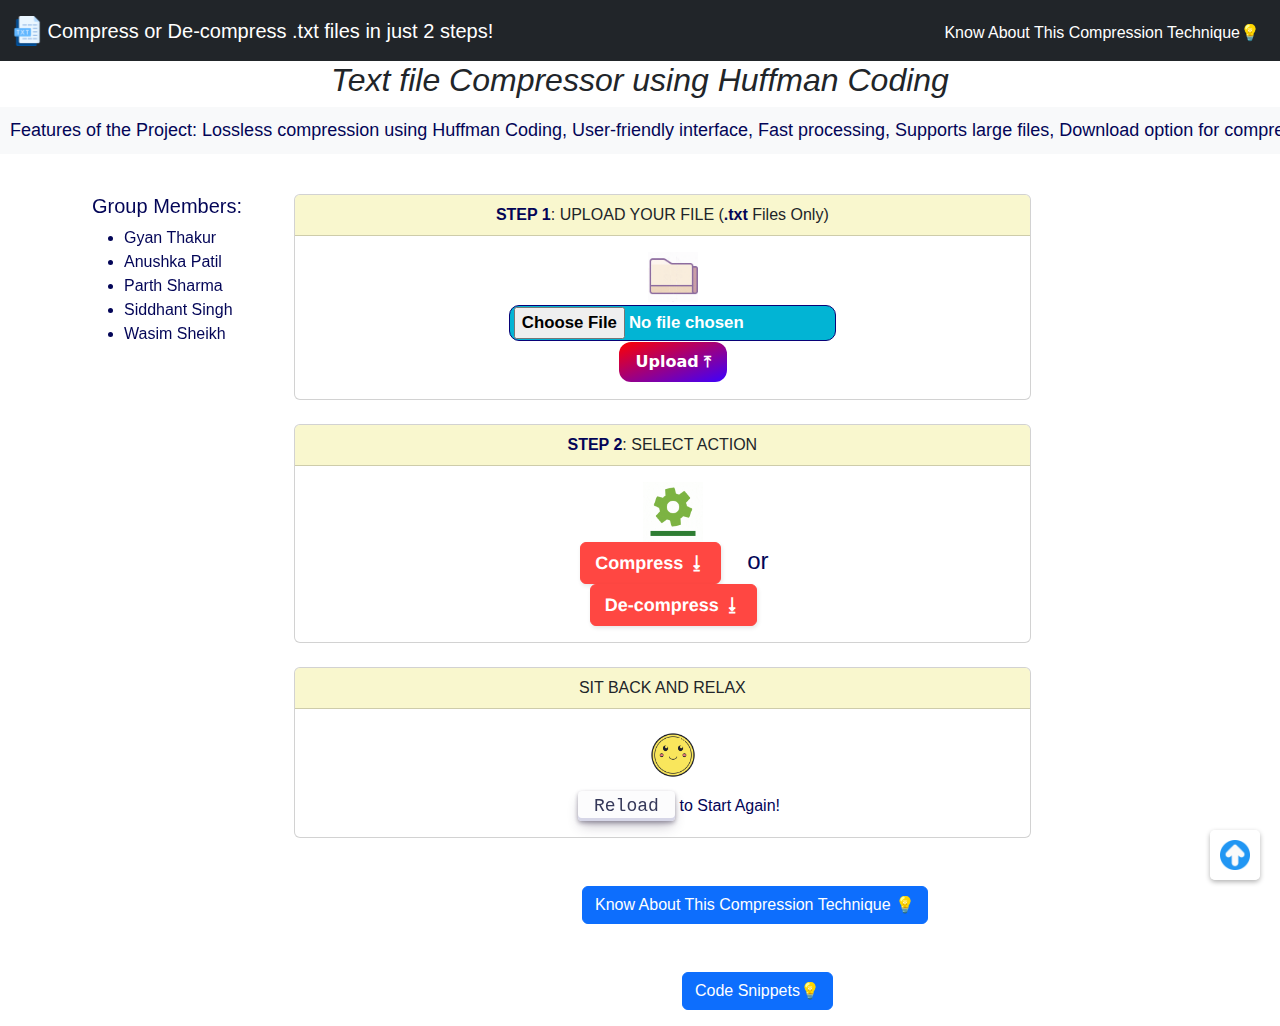
==== index.html @ 9633e0d4 "Add files via upload" ====
<!DOCTYPE html>
<html lang="en">

<head>
	<meta charset="utf-8">
  	<meta http-equiv="x-ua-compatible" content="ie=edge" >
  	<meta name="viewport" content="width=device-width, initial-scale=1.0" >

	<!-- Primary Meta Tags -->
	<title>File Compressor De-compressor</title>
	<link rel="shortcut icon" href="assets/favicon.ico">
	<meta name="title" content="File Compressor De-compressor">
	<meta name="description" content="An online .txt file compressor, de-compressor tool which uses Huffman Coding for Lossless data compression.">
	<meta name="keywords" content="encoding,encoder,huffman, huffman-coding, lossless, huffman-compression-algorithm, txt, lossless-compression-algorithm, file-compression, huffman-encoder, huffman-decoder, huffman-encoding, txt-encode, txt-decode, lossless-compression, lossless-data-compression, filecompressor, online-file-compressor, txt-compressor, online file compression, file compressor, txt compression, GZIP, Brotli, WebP, png, txt compressor, txt encoding, online txt compressor, txt decompressor, samirpaul, SamirPaul1, SamirPaulb, Samir Paul, txt compressor github, gitpages, website, txt compressor website, Huffman code, compression algorithm, lossless data, file files fileformat filetype compress online compression, Online file compressor, online file compression, compress videos, compress PDF, compress files online, Merge PDF, split PDF, combine PDF, extract PDF, compress PDF, convert PDF, Word to PDF, Excel to PDF, Powerpoint to PDF, PDF to JPG, JPG to PDF, compress pdf size, reduce pdf size, compress pdf file, pdf compressor online, reduce size pdf, reduce pdf size, reduce dpi PDF, reduce PDF dpi, compress txt file, txt file compressor, compress text file, text file compressor, compress text file online, compress txt, compress notepad file, compress text file size online, reduce text file size online, compress txt file online, txt file size reducer, compress a text file, compress text file size, how to compress txt file, text file size reducer, text file compression, compress .txt file, compress text files, text compresser, online text file compressor, file compressor, text compressor, file reducer, reduce text file size, online text compressor, txt file, file compresser, text compressor online, file minimizer, is huffman coding lossy or lossless, file shrinker, filecompressor, online file compressor, huffman coding python implementation, huffman coding python, txt compress, lossless compression python, text file size online, how to compress text file, lossless compression examples, huffmans algorithm, huffman compression python, example of lossless compression, de compressor, compressor io, reduce txt file size, huffman image compression python, huffman compression ratio, huffman tree python, huffman decoding python, python huffman coding, text compression example, compressing text files, huffman coding jpeg, file txt, huffman compression algorithm, compressed text file, archive compressor, txt file online, file:txt, lz78 python, what is txt file">
	<meta name="robots" content="index, follow">
	<meta name="google-site-verification" content="fVqw6aziPBBMvC50fkQ3A6y38AhIfhUhfDyIzqqdGTs" />
	<meta http-equiv="Content-Type" content="text/html; charset=utf-8">
	<meta name="language" content="English">
	<meta name="author" content="Samir Paul">
	
	<!-- Open Graph / Facebook -->
	<meta property="og:type" content="website">
	<meta property="og:url" content="https://samirpaulb.github.io/txt-compressor/">
	<meta property="og:title" content="File Compressor De-compressor">
	<meta property="og:description" content="An online .txt file compressor, de-compressor tool which uses Huffman Coding for Lossless data compression.">
	<meta property="og:image" content="https://raw.githubusercontent.com/SamirPaulb/assets/main/text-file-compressor-decompressor-logo.png">

	<!-- Twitter -->
	<meta property="twitter:card" content="summary_large_image">
	<meta property="twitter:url" content="https://samirpaulb.github.io/txt-compressor/">
	<meta property="twitter:title" content="File Compressor De-compressor">
	<meta property="twitter:description" content="An online .txt file compressor, de-compressor tool which uses Huffman Coding for Lossless data compression.">
	<meta property="twitter:image" content="https://raw.githubusercontent.com/SamirPaulb/assets/main/text-file-compressor-decompressor-logo.png">
	<link rel="canonical" href="https://samirpaulb.github.io/txt-compressor"/>
	
	<link rel='stylesheet' type='text/css' href='styles.css'>
	<link href="https://cdn.jsdelivr.net/npm/bootstrap@5.0.0-beta1/dist/css/bootstrap.min.css" rel="stylesheet">
	<script src='script.js' type="text/javascript"></script>
	
	<!-- Google tag (gtag.js) -->
	<script async src="https://www.googletagmanager.com/gtag/js?id=G-CP4QE6ZEV0"></script>
	<script>
	  window.dataLayer = window.dataLayer || [];
	  function gtag(){dataLayer.push(arguments);}
	  gtag('js', new Date());

	  gtag('config', 'G-CP4QE6ZEV0');
	</script>
	<style>
		.nav{
			margin-top: 5px; 
		}
		body {
            margin: 0;
            padding: 0;
            font-family: Arial, sans-serif;
        }
		.container{
			display: flex;
			margin-top: 40px;
		}
		.member{
			width: 15%;
			margin-left: 10px;
			position: fixed;
			border-width: 10px solid green;
			border-radius: 10px;
		}
		.bigdiv{
			width: 80%;
		}
		.marquee {
            width: 100%;           /* Full width */
            overflow: hidden;      /* Hide overflow */
            white-space: nowrap;   /* Prevent text from wrapping */
            box-sizing: border-box; /* Box-sizing to include padding in width */
            background-color: #f8f9fa; /* Optional: background color */
            padding: 10px;         /* Optional: padding */
            font-size: 18px;       /* Font size */
            color: #333;           /* Text color */
        }

        .marquee span {
            display: inline-block;  /* Make span an inline block */
            animation: marquee 15s linear infinite; /* Animation parameters */
        }

        @keyframes marquee {
            0% {
                transform: translateX(100%); /* Start from the right */
            }
            100% {
                transform: translateX(-100%); /* Move to the left */
            }
        }
		#pageUpButton {
			position: fixed;              
			bottom: 20px;                
			right: 20px;                 
			background-color: rgba(255, 255, 255, 0.7); 
			border: none;                
			border-radius: 5px;         
			padding: 10px;              
			box-shadow: 0 2px 5px rgba(0, 0, 0, 0.3); 
			text-decoration: none;       
			z-index: 1000;              
			transition: background-color 0.3s; 
		}
	
		#pageUpButton:hover {
			background-color: rgba(255, 255, 255, 1); 
		}
		#pageUpButton img {
			width: 50px;  /* Increase width */
			height: 50px; /* Increase height */
		}
	

        /* Increase icon size */
        #pageUpButton img {
            width: 50px;  /* Set desired width */
            height: 50px; /* Set desired height */
            object-fit: contain; /* Maintain aspect ratio */
        }
		
	</style>
</head>



<!-- <body > -->
<body>
	<nav class="navbar navbar-expand-lg navbar-dark bg-dark">
        <div class="container-fluid">
			<a class="navbar-brand" href="index.html">
				<img src="assets/txt-logo.png" width="30" height="30" class="d-inline-block align-top" alt="txt-logo" loading="lazy">
				Compress or De-compress .txt files in just 2 steps!
			  </a>
            <div class="collapse navbar-collapse" id="navbarSupportedContent">
                <ul class="navbar-nav me-auto mb-2 mb-lg-0"></ul>
                <ul class="nav navbar-nav navbar-right">
					<a class="nav-link active" aria-current="page" href="info.html" target = "_blank" >Know About This Compression Technique💡</a>
				</ul>
            </div>
        </div>
    </nav>

	
	<h2 class="project-name text-center">Text file Compressor using Huffman Coding</h2> <!-- Add Project Name Here -->

    <div class="marquee">
        <span>
            Features of the Project: Lossless compression using Huffman Coding, User-friendly interface, Fast processing, Supports large files, Download option for compressed files, Decompression feature available.
        </span>
    </div>


<div class="container">
            <div class="member">
                <h5>Group Members:</h5>
                <ul>
                    <li>Gyan Thakur</li>
                    <li>Anushka Patil</li>
                    <li>Parth Sharma</li>
                    <li>Siddhant Singh</li>
					<li>Wasim Sheikh</li>
                </ul>
            </div>
	
	<div class="bigdiv">
		<div class="card text-center">
		<div class="card-header" style="background-color:rgba(245, 241, 171, 0.58);"> <b>STEP 1</b>: UPLOAD YOUR FILE (<b>.txt</b> Files Only) </div>
		<div class="align" id="step1">
			<div class="card-body">
				<img height="50" width="50" src="assets/upload.gif" alt="Upload" loading="lazy">
				<br>
			<form method="post" enctype="multipart/form-data" class="form" id="fileform">
				<input class="file-input-button" type="file" id="uploadfile"  class="input">
				
				<input class="upload-button" type="button" id="submitbtn"  class="input" value="Upload ⤒">
			</form>
			<br>
		</div>
			<!-- Upload File -->
		</div>
		 </div>
		 <br>
		<div class="card text-center">
			<div class="card-header" style="background-color:rgba(245, 241, 171, 0.58);"> <b>STEP 2</b>: SELECT ACTION </div>
				<div class="align" id="step2">
					<div class="card-body">
						<img height="60" width="60" src="assets/action.gif" alt="action" loading="lazy">
						<br>
					<!-- &emsp;&emsp;&emsp;&emsp; -->
						<button type="button" id="encode" class="button" >Compress ⭳</button>
						&nbsp or &nbsp;
					<!-- &emsp;&emsp;&emsp;&emsp; -->
						<button type="button" id="decode" class="button" >De-compress ⭳</button>
			<!-- Select Action -->
						<br>
					</div>
				</div>
		</div>
		<br>
		<div class="card text-center">
			<div class="card-header" style="background-color:rgba(245, 241, 171, 0.58);">SIT BACK AND RELAX</div>
				<div class="align" id="step3" >
					<div class="card-body">
						<img height="60" width="60" src="assets/emoji.gif" alt="emoji" loading="lazy">
						<br>
						<span class="align" id="text4">
						<button class="reload-button" type="button" onclick="location.reload()" >Reload</button> to Start Again! 
						</span>
					<br>
			<!-- Wait a moment -->
				</div>
			</div>
		</div>
	</div>
</div>


<div class="container text-center mt-5">
	<a href="info.html" target="_blank">
		<button class="btn btn-primary" style="margin-left: 500px;">Know About This Compression Technique 💡</button>
	</a>
</div>
<div class="container text-center mt-5">
	<a href="code.html" target="_blank">
		<button class="btn btn-primary" style="margin-left: 600px;">Code Snippets💡</button>
	</a>
</div>


<a href="#" id="pageUpButton" title="Scroll to top">
	<img src="assets/up.png" alt="Up" style="width: 30px; height: 30px;">
</a>
<script>
	document.getElementById("pageUpButton").addEventListener("click", function(event) {
		event.preventDefault(); // Prevent default anchor behavior
		window.scrollTo({
			top: 0,
			behavior: 'smooth' // Smooth scroll
		});
	});
</script>
	
<footer>
  <p></p>
</footer>
	
</body>

</html>
---- styles.css ----
*{
    color: rgb(3, 5, 87);
    font-family: Arial, Helvetica, sans-serif;
}
h2{
    /* color: black; */
    font-style: italic;
    /* text-decoration: underline;    */
}
h3{
    color: black;
    font-style: italic;
    text-decoration: underline;
}
#heading {
    margin-left: 1%;
    margin-right: 1%;
    font-size: 130%;
}
.align{
    /* padding: 1.5%; */
    padding-left: 17%;
    padding-right: 12%;
    padding-bottom: 0.05%;
    /* background-color: rgb(182, 179, 179); */
    font-size: medium;
    
}
.bigdiv{
    margin-left: 5%;
    margin-right: 5%;
    /* border: rgb(0, 0, 0) solid 2px; */
    
    /* background-color: rgb(182, 179, 179) ; */
}

.links{
    color: rgb(11, 11, 251);
    background-color: rgb(189, 201, 206);
    font-family: Georgia, 'Times New Roman', Times, serif;
    /* font-weight:+ bold; */
    font-size: large;
}
.links:hover{
    color: rgb(3, 3, 128);
    background-color: rgb(2, 158, 158);
}

.form{
    /* background-color: rgb(182, 179, 179) ; */
    font-family: Arial, Helvetica, sans-serif;
    /* font-size: x-small; */
    display: inline-block;
}
.input{
    font-size: x-small;
     /*  background-color: rgb(182, 179, 179); */
}

#text1{
    font-size: xx-small;
    /* background-color: rgb(182, 179, 179) ; */
}
#text4{
    font-size: small;
}
/* #encode{
    background-color: rgb(97, 153, 97);
} */
/* #decode{
    background-color: rgb(172, 75, 75);
} */
#encode:disabled{
    background-color: rgb(182, 179, 179);
}
#decode:disabled{
    background-color: rgb(182, 179, 179);
}
.button {
    background: #FF4742;
    border: 1px solid #FF4742;
    border-radius: 6px;
    box-shadow: rgba(0, 0, 0, 0.1) 1px 2px 4px;
    box-sizing: border-box;
    color: #FFFFFF;
    cursor: pointer;
    display: inline-block;
    font-family: nunito,roboto,proxima-nova,"proxima nova",sans-serif;
    font-size: 16px;
    font-weight: 800;
    line-height: 16px;
    min-height: 40px;
    outline: 0;
    padding: 12px 14px;
    text-align: center;
    text-rendering: geometricprecision;
    text-transform: none;
    user-select: none;
    -webkit-user-select: none;
    touch-action: manipulation;
    vertical-align: middle;
  }
  
  .button:hover,
  .button:active {
    background-color: initial;
    background-position: 0 0;
    color: #FF4742;
  }
  
  .button:active {
    opacity: .5;
  }


.button:disabled{
    color: rgb(56, 54, 54);
}
.text{
    font-size: small;
}
.text2{
    /* background-color: rgb(182, 179, 179); */
    font-size: small;
}
#link1{
    font-size: smaller;
}
#textImg{
    width: 10%;
    margin-left: 30%;
    /* background-color: rgb(182, 179, 179); */
}

#doneImg{
    width: 9.5%;
    margin-left: 30.5%;
    /* background-color: rgb(182, 179, 179); */
}

#optionsImg{
    width: 14%;
    margin-left: 28.5%;
    /* background-color: rgb(182, 179, 179); */
}

#waitImg{
    width: 14%;
    margin-left: 29%;
    /* background-color: rgb(182, 179, 179); */
}
@media(min-width:740px){
    #heading {
        margin-left: 12%;
        margin-right: 10%;
        font-size: 150%;
    }
    #encode{
        margin-left: 4%;
    }
    .button{
        font-size: medium;
    }
    .bigdiv{
        margin-left: 15%;
        margin-right: 15%;
    }
    .align{
        font-size: large;
    }
    .text{
        font-size: medium;
        margin-left: 12%;
        margin-right: 3%;
    }
    #text1{
        font-size: x-small;
    }
    .text2{
        font-size: medium;
    }
    #text4{
        font-size: medium;
    }
    .input{
        font-size: small;
    }
    #link1{
        font-size: large;
    }
}
@media(min-width:1090px){
    #heading {
        margin-left: 17%;
        margin-right: 11%;
        font-size: 165%;
    }
    #encode{
        margin-left: 4%;
    }
    .text{
        margin-left: 25%;
        margin-right: 15%;
    }
    #text1{
        font-size: small;
    }
    .bigdiv{
        margin-left: 19%;
        margin-right: 15%;
    }
    .button{
        font-size: large;
        margin-left: 1.5%;
        margin-right: 1.5%;
    }
    .align{
        padding-left:23% ;
        padding-right: 20%;
        font-size: x-large;
    }
    .text2{
        font-size: large;
    }
}


.file-input-button {
    -webkit-appearance: none;
    background: #02b4d4;
    border: 1px solid #090177;
    border-radius: 10px;
    outline: none;
    padding: 0.1em 0.2em;
    margin-right: 1px;
    color: #ffffff;
    font-size: 0.7em;
    font-family: "Quicksand", sans-serif;
    font-weight: bold;
    cursor: pointer;
  }
  




  

  

  .reload-button {
    align-items: center;
    appearance: none;
    background-color: #FCFCFD;
    border-radius: 4px;
    border-width: 0;
    box-shadow: rgba(45, 35, 66, 0.4) 0 2px 4px,rgba(45, 35, 66, 0.3) 0 7px 13px -3px,#D6D6E7 0 -3px 0 inset;
    box-sizing: border-box;
    color: #36395A;
    cursor: pointer;
    display: inline-flex;
    font-family: "JetBrains Mono",monospace;
    height: 30px;
    justify-content: center;
    line-height: 1;
    list-style: none;
    overflow: hidden;
    padding-left: 16px;
    padding-right: 16px;
    position: relative;
    text-align: left;
    text-decoration: none;
    transition: box-shadow .15s,transform .15s;
    user-select: none;
    -webkit-user-select: none;
    touch-action: manipulation;
    white-space: nowrap;
    will-change: box-shadow,transform;
    font-size: 18px;
  }
  
  .reload-button:focus {
    box-shadow: #e5f34e 0 0 0 1.5px inset, rgba(45, 35, 66, 0.4) 0 2px 4px, rgba(45, 35, 66, 0.3) 0 7px 13px -3px, #D6D6E7 0 -3px 0 inset;
  }
  
  .reload-button:hover {
    box-shadow: rgba(45, 35, 66, 0.4) 0 4px 8px, rgba(45, 35, 66, 0.3) 0 7px 13px -3px, #1515df 0 -3px 0 inset;
    transform: translateY(-2px);
  }
  
  .reload-button:active {
    box-shadow: #D6D6E7 0 3px 7px inset;
    transform: translateY(2px);
  }




  .dropdown {
    width: 100%;
    max-width: 1000px;
    margin: 0 auto;
}

.dropdown-header {
    cursor: pointer;
    padding: 10px;
    background-color: #f0f0f0;
    border: 1px solid #ddd;
    margin: 0;
}

.dropdown-content {
    display: none; /* Hide the content by default */
    padding: 10px;
    border: 1px solid #ddd;
    border-top: none; /* No top border for the content */
}

.dropdown-content ul {
    list-style: none; /* Remove bullet points */
    padding: 0; /* Remove padding */
}

  


  .upload-button {
    background: linear-gradient(to bottom right, #ff0000, #3c00ff);
    border: 0;
    border-radius: 12px;
    color: #ffffff;
    cursor: pointer;
    display: inline-block;
    font-family: -apple-system,system-ui,"Segoe UI",Roboto,Helvetica,Arial,sans-serif;
    font-size: 16px;
    font-weight: 700;
    line-height: 2.5;
    outline: transparent;
    padding: 0 1rem;
    text-align: center;
    text-decoration: none;
    transition: box-shadow .2s ease-in-out;
    user-select: none;
    -webkit-user-select: none;
    touch-action: manipulation;
    white-space: nowrap;
  }
  
  .upload-button:not([disabled]):focus {
    box-shadow: 0 0 .25rem rgba(0, 0, 0, 0.5), -.125rem -.125rem 1rem rgba(239, 71, 101, 0.5), .125rem .125rem 1rem rgba(255, 154, 90, 0.5);
  }
  
  .upload-button:not([disabled]):hover {
    box-shadow: 0 0 .25rem rgba(0, 0, 0, 0.5), -.125rem -.125rem 1rem rgba(239, 71, 101, 0.5), .125rem .125rem 1rem rgba(255, 154, 90, 0.5);
  }
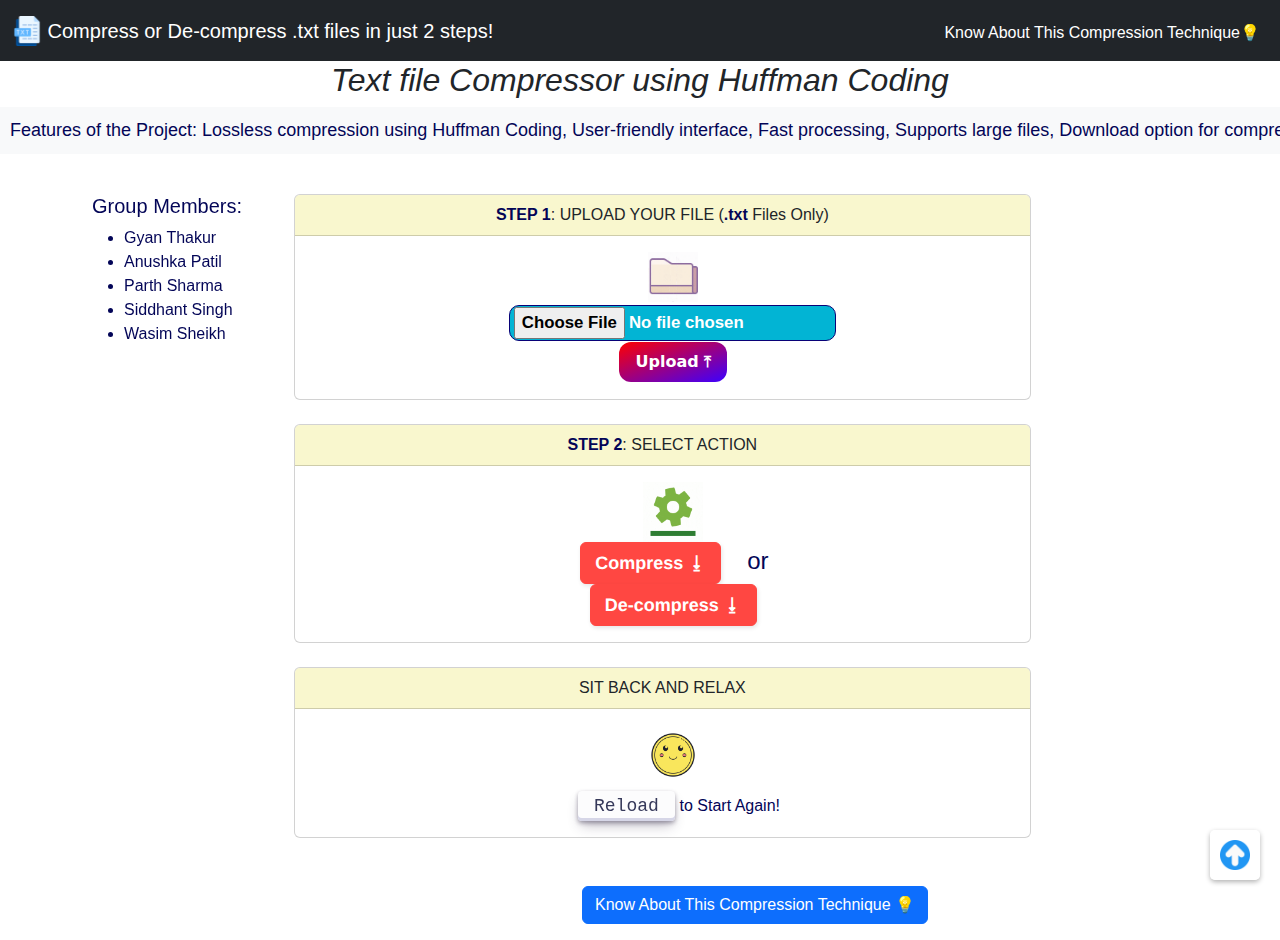
==== commit ea540ad8: "Update index.html" ====
--- a/index.html
+++ b/index.html
@@ -225,11 +225,6 @@
 		<button class="btn btn-primary" style="margin-left: 500px;">Know About This Compression Technique 💡</button>
 	</a>
 </div>
-<div class="container text-center mt-5">
-	<a href="code.html" target="_blank">
-		<button class="btn btn-primary" style="margin-left: 600px;">Code Snippets💡</button>
-	</a>
-</div>
 
 
 <a href="#" id="pageUpButton" title="Scroll to top">
